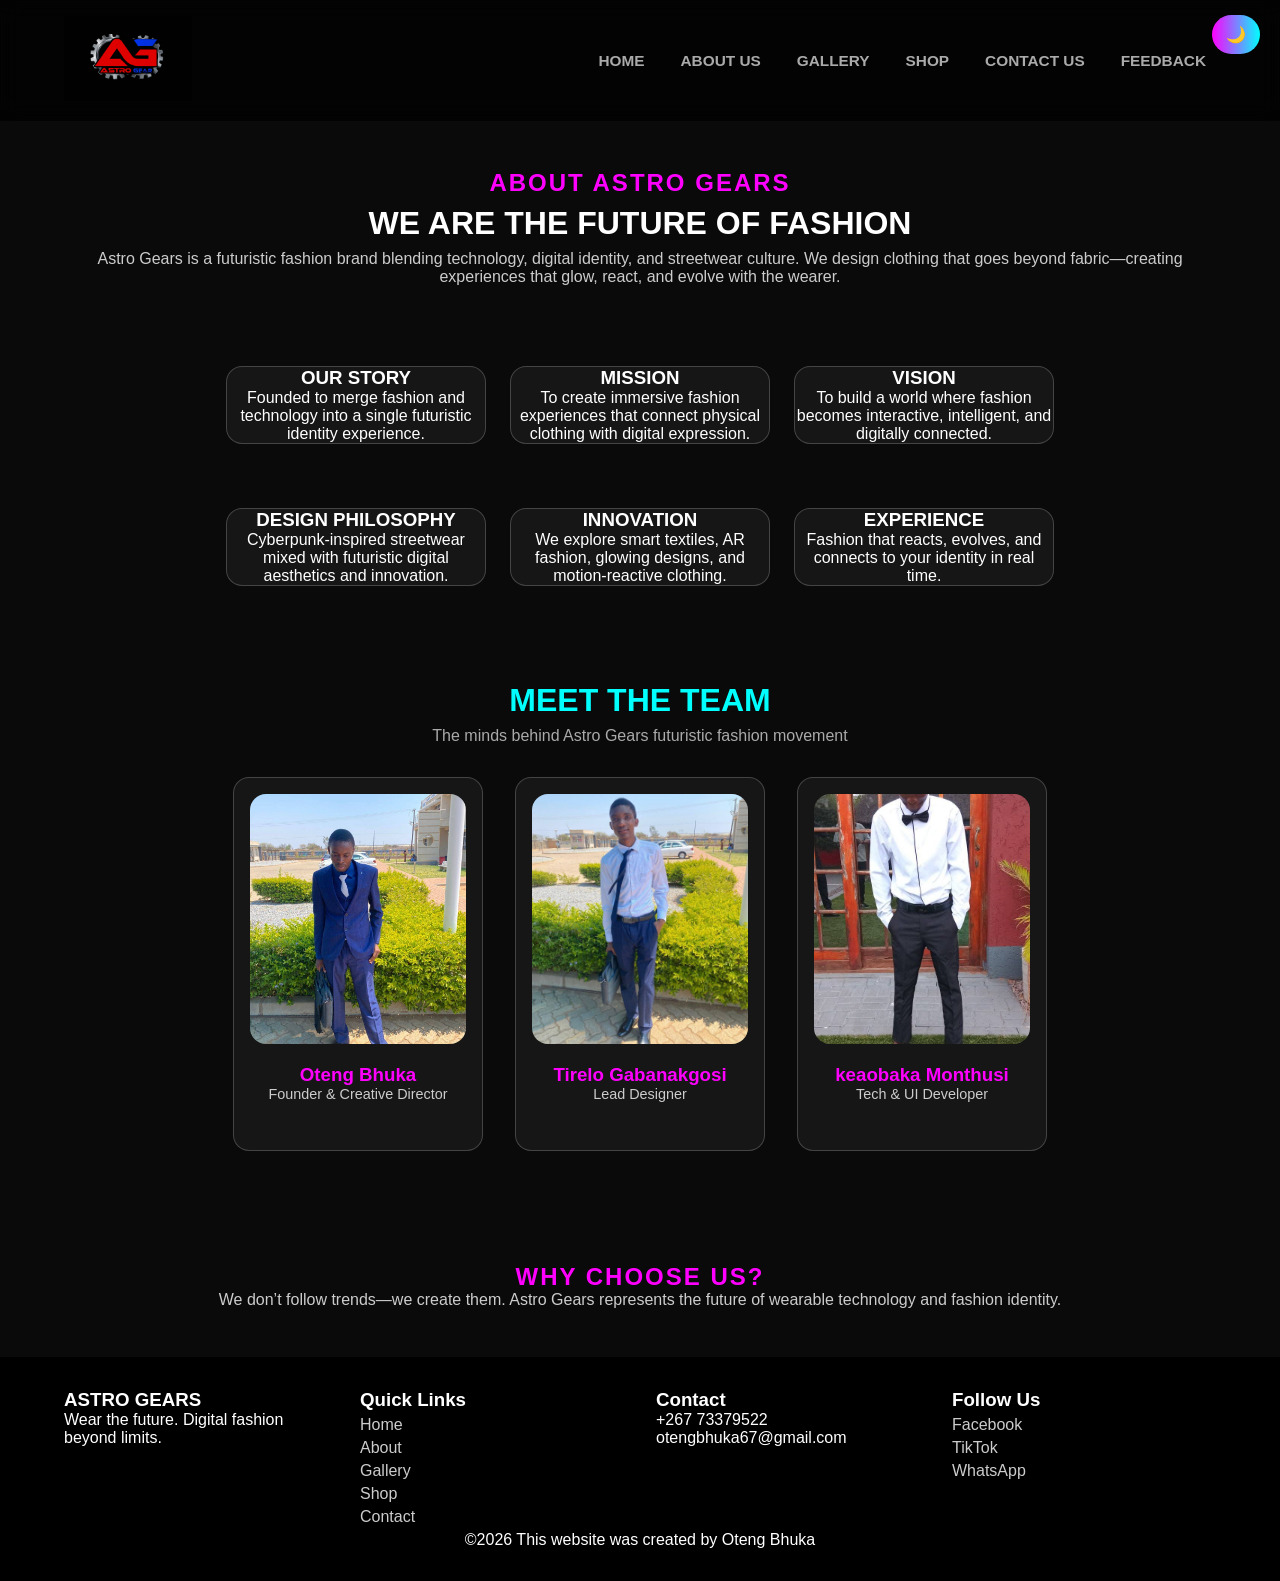
==== about.html @ b1f4368d "Add files via upload" ====
<!DOCTYPE html>
<html lang="en">
<head>
<meta charset="UTF-8">
<meta name="viewport" content="width=device-width, initial-scale=1.0">
<title>About Astro Gears</title>
<link rel="stylesheet" href="style.css">
</head>

<body>

<header>
  <button id="themeToggle">🌙</button>

  <div class="logo">
    <img src="photos/logo.png" alt="Astro gears">
  </div>

  <nav>
    <a href="index.html" class="nav-link">HOME</a>
    <a href="about.html" class="nav-link">ABOUT US</a>
    <a href="gallery.html" class="nav-link">GALLERY</a>
    <a href="shop.html" class="nav-link">SHOP</a>
    <a href="contact.html" class="nav-link">CONTACT US</a>
    <a href="feedback.html" class="nav-link">FEEDBACK</a>
  </nav>
</header>

<section class="astro">
  <h2>ABOUT ASTRO GEARS</h2>
  <h1>WE ARE THE FUTURE OF FASHION</h1>
  <p>
    Astro Gears is a futuristic fashion brand blending technology, digital identity, and streetwear culture.
    We design clothing that goes beyond fabric—creating experiences that glow, react, and evolve with the wearer.
  </p>
</section>

<section class="cards">

  <div class="card">
    <h3>OUR STORY</h3>
    <p>Founded to merge fashion and technology into a single futuristic identity experience.</p>
  </div>

  <div class="card">
    <h3>MISSION</h3>
    <p>To create immersive fashion experiences that connect physical clothing with digital expression.</p>
  </div>

  <div class="card">
    <h3>VISION</h3>
    <p>To build a world where fashion becomes interactive, intelligent, and digitally connected.</p>
  </div>

</section>

<section class="cards">

  <div class="card">
    <h3>DESIGN PHILOSOPHY</h3>
    <p>Cyberpunk-inspired streetwear mixed with futuristic digital aesthetics and innovation.</p>
  </div>

  <div class="card">
    <h3>INNOVATION</h3>
    <p>We explore smart textiles, AR fashion, glowing designs, and motion-reactive clothing.</p>
  </div>

  <div class="card">
    <h3>EXPERIENCE</h3>
    <p>Fashion that reacts, evolves, and connects to your identity in real time.</p>
  </div>

</section>


<section class="team-section">

  <h2>MEET THE TEAM</h2>
  <p>The minds behind Astro Gears futuristic fashion movement</p>

  <div class="team-container">

    <div class="team-card">
      <img src="photos/oteng.jpg" alt="Oteng Bhuka">
      <h3>Oteng Bhuka</h3>
      <p>Founder & Creative Director</p>
    </div>

    <div class="team-card">
      <img src="photos/tirelo.jpg" alt="Tirelo Gabanakgosi">
      <h3>Tirelo Gabanakgosi</h3>
      <p>Lead Designer</p>
    </div>

    <div class="team-card">
      <img src="photos/kea.jpg" alt="keaobaka Monthusi">
      <h3>keaobaka Monthusi</h3>
      <p>Tech & UI Developer</p>
    </div>

  </div>

</section>

<section class="astro">
  <h2>WHY CHOOSE US?</h2>
  <p>
    We don’t follow trends—we create them. Astro Gears represents the future of wearable technology and fashion identity.
  </p>
</section>

<script>
const toggle = document.getElementById("themeToggle");

if(localStorage.getItem("theme") === "alt"){
  document.body.classList.add("alt-theme");
}

toggle.addEventListener("click", () => {
  document.body.classList.toggle("alt-theme");

  if(document.body.classList.contains("alt-theme")){
    localStorage.setItem("theme","alt");
  } else {
    localStorage.setItem("theme","default");
  }
});
</script>

</body>

<footer class="footer">

  <div class="footer-container">

    <div class="footer-box">
      <h3>ASTRO GEARS</h3>
      <p>Wear the future. Digital fashion beyond limits.</p>
    </div>

    <div class="footer-box">
      <h3>Quick Links</h3>
      <a href="index.html">Home</a>
      <a href="about.html">About</a>
      <a href="gallery.html">Gallery</a>
      <a href="shop.html">Shop</a>
      <a href="contact.html">Contact</a>
    </div>

    <div class="footer-box">
      <h3>Contact</h3>
      <p>+267 73379522</p>
      <p>otengbhuka67@gmail.com</p>
    </div>

    <div class="footer-box">
      <h3>Follow Us</h3>
      <a href="https://www.facebook.com/rz.zack.1" target="_blank">Facebook</a>
      <a href="https://www.tiktok.com/@owteecodes" target="_blank">TikTok</a>
      <a href="https://wa.me/26773379522" target="_blank">WhatsApp</a>
    </div>

  </div>

  <p class="copyright">
    &copy;2026 This website was created by Oteng Bhuka
  </p>

</footer>

</html>
---- style.css ----
*{
margin:0;
padding:0;
box-sizing:border-box;
font-family:Arial, sans-serif;
}

html{
font-size:16px;
}

body{
background:
radial-gradient(circle at 20% 20%, #ff00ff33, transparent 40%),
radial-gradient(circle at 80% 80%, #00ffff33, transparent 40%),
#0a0a0a;
color:rgb(250, 250, 250);
overflow-x:hidden;
transition:0.5s ease;
}

body.alt-theme{
background:linear-gradient(135deg,#0f0c29,#302b63,#24243e);
color:#e0e0ff;
}

body.alt-theme::before{
content:"";
position:fixed;
top:0;
left:0;
width:100%;
height:100%;
background:radial-gradient(circle at 20% 30%, #ff00ff55, transparent 40%),
radial-gradient(circle at 80% 70%, #00ffff55, transparent 40%);
z-index:-1;
animation:moveGlow 8s infinite alternate ease-in-out;
}

@keyframes moveGlow{
0%{ transform:translate(0,0); }
100%{ transform:translate(30px, -30px); }
}

header{
display:flex;
justify-content:space-between;
align-items:center;
padding:1rem 5%;
flex-wrap:wrap;
background:rgba(0,0,0,0.7);
backdrop-filter:blur(10px);
}

.logo img{
width:clamp(80px, 10vw, 140px);
}

nav{
display:flex;
gap:1rem;
flex-wrap:wrap;
justify-content:center;
}

.nav-link{
text-decoration:none;
color:#aaa;
font-weight:bold;
font-size:clamp(0.8rem, 1.2vw, 1rem);
position:relative;
padding:5px 10px;
transition:0.3s;
}

.nav-link:hover{
color:#00ffff;
transform:scale(1.1);
}

.nav-link::after{
content:"";
position:absolute;
left:0;
bottom:-3px;
width:0%;
height:2px;
background:linear-gradient(90deg,#ff00ff,#00ffff);
transition:0.3s;
}

.nav-link:hover::after{
width:100%;
}

section{
padding:4rem 5%;
text-align:center;
}

.btn{
display:inline-block;
margin-top:1.5rem;
padding:0.8rem 2rem;
border-radius:2rem;
background:linear-gradient(90deg,#ff00ff,#00ffff);
color:black;
text-decoration:none;
font-weight:bold;
transition:0.3s;
}

.btn:hover{
transform:scale(1.05);
}

.cards{
display:flex;
justify-content:center;
align-items:center;
gap:1.5rem;
flex-wrap:wrap;
padding:2rem 5%;
perspective:1200px;
}

.card{
width:clamp(180px, 25vw, 260px);
border-radius:1rem;
overflow:hidden;
background:rgba(255,255,255,0.05);
border:1px solid rgba(255,255,255,0.2);
transform-style:preserve-3d;
opacity:0;
transform:translateY(40px) scale(0.9);
animation:cardIn 0.8s ease forwards;
transition:0.4s ease;
}

.card:nth-child(1){ animation-delay:0.1s; }
.card:nth-child(2){ animation-delay:0.2s; }
.card:nth-child(3){ animation-delay:0.3s; }
.card:nth-child(4){ animation-delay:0.4s; }

@keyframes cardIn{
to{
opacity:1;
transform:translateY(0) scale(1);
}
}

.card:hover{
transform:rotateY(12deg) rotateX(8deg) scale(1.05);
box-shadow:0 20px 40px rgba(0,255,255,0.2);
}

.card-img{
width:100%;
height:clamp(150px, 25vw, 220px);
object-fit:cover;
transition:0.4s;
}

.card:hover .card-img{
transform:translateZ(40px) scale(1.1);
}

.card-content{
padding:1rem;
text-align:center;
transform:translateZ(30px);
}

.gallery-container{
display:flex;
flex-wrap:wrap;
justify-content:center;
gap:1.5rem;
padding:2rem 5%;
perspective:1200px;
}

.gallery{
width:clamp(180px, 25vw, 260px);
height:clamp(220px, 30vw, 300px);
border-radius:1rem;
overflow:hidden;
position:relative;
background:rgba(255,255,255,0.05);
border:1px solid rgba(255,255,255,0.2);
transform-style:preserve-3d;
opacity:0;
transform:translateY(60px) scale(0.8) rotateY(180deg);
animation:galleryEnter 0.9s ease forwards;
transition:0.4s ease;
}

.gallery:nth-child(1){ animation-delay:0.1s; }
.gallery:nth-child(2){ animation-delay:0.2s; }
.gallery:nth-child(3){ animation-delay:0.3s; }
.gallery:nth-child(4){ animation-delay:0.4s; }
.gallery:nth-child(5){ animation-delay:0.5s; }
.gallery:nth-child(6){ animation-delay:0.6s; }

@keyframes galleryEnter{
0%{
opacity:0;
transform:translateX(-100px) rotateY(180deg) scale(0.7);
}
100%{
opacity:1;
transform:translateX(0) rotateY(0deg) scale(1);
}
}

.gallery img{
width:100%;
height:100%;
object-fit:cover;
transition:0.4s ease;
}

.gallery:hover{
transform:scale(1.05) rotateY(10deg) rotateX(5deg);
box-shadow:0 0 25px #00ffff;
}

.gallery:hover img{
transform:scale(1.1);
}

.shop-container{
display:flex;
flex-wrap:wrap;
justify-content:center;
gap:2rem;
padding:2rem 5%;
}

.shop-card{
width:clamp(200px, 25vw, 280px);
background:rgba(255,255,255,0.05);
border:1px solid rgba(255,255,255,0.2);
border-radius:1rem;
overflow:hidden;
transition:0.4s;
text-align:center;
}

.shop-card img{
width:100%;
height:250px;
object-fit:cover;
}

.info{
padding:1rem;
}

.price{
color:#00ffff;
font-weight:bold;
}

.shop-card button{
width:100%;
padding:10px;
border:none;
cursor:pointer;
background:linear-gradient(90deg,#ff00ff,#00ffff);
font-weight:bold;
transition:0.3s;
}

.shop-card button:hover{
transform:scale(1.05);
}

.popup{
position:fixed;
bottom:20px;
right:20px;
background:black;
color:#00ffff;
padding:15px;
border-radius:10px;
opacity:0;
transform:translateY(20px);
transition:0.4s;
}

.popup.show{
opacity:1;
transform:translateY(0);
}

.cart-add{
width:100%;
padding:12px 10px;
border:none;
cursor:pointer;
font-size:clamp(0.8rem, 1.2vw, 1rem);
font-weight:bold;
letter-spacing:1px;
color:black;
background:linear-gradient(90deg,#ff00ff,#00ffff);
transition:0.3s ease;
position:relative;
overflow:hidden;
}

.cart-add:hover{
transform:scale(1.05);
box-shadow:0 0 20px #00ffff;
}

.cart-add:active{
transform:scale(0.95);
}

.cart-add::before{
content:"";
position:absolute;
top:0;
left:-100%;
width:100%;
height:100%;
background:rgba(255,255,255,0.3);
transform:skewX(-20deg);
transition:0.5s;
}

.cart-add:hover::before{
left:120%;
}

.contact-section,
.feedback-section{
min-height:100vh;
display:flex;
flex-direction:column;
justify-content:center;
align-items:center;
padding:3rem 5%;
text-align:center;
background:#0a0a0a;
color:white;
perspective:1200px;
}

.contact-section h2,
.feedback-section h2{
font-size:clamp(1.8rem, 3vw, 2.5rem);
color:#ff00ff;
letter-spacing:2px;
animation:floatTitle 4s ease-in-out infinite;
}

@keyframes floatTitle{
0%,100%{ transform:translateY(0); }
50%{ transform:translateY(-10px); }
}

.contact-section form,
.feedback-section form{
width:100%;
max-width:450px;
display:flex;
flex-direction:column;
gap:1rem;
margin-top:2rem;
animation:formEntry 1s ease forwards;
}

@keyframes formEntry{
from{
opacity:0;
transform:rotateX(40deg) translateY(50px);
}
to{
opacity:1;
transform:rotateX(0) translateY(0);
}
}

.contact-section input,
.contact-section textarea,
.feedback-section input,
.feedback-section textarea{
width:100%;
padding:12px;
border:none;
outline:none;
border-radius:10px;
background:rgba(255,255,255,0.05);
border:1px solid rgba(255,255,255,0.2);
color:white;
transition:0.4s ease;
}

.contact-section input:hover,
.contact-section textarea:hover,
.feedback-section input:hover,
.feedback-section textarea:hover{
transform:translateY(-5px) scale(1.02);
box-shadow:0 0 15px #00ffff;
}

.contact-section input:focus,
.contact-section textarea:focus,
.feedback-section input:focus,
.feedback-section textarea:focus{
transform:scale(1.03);
box-shadow:0 0 20px #ff00ff;
}

textarea{
height:120px;
resize:none;
}

.contact-section button,
.feedback-section button{
padding:12px;
border:none;
cursor:pointer;
font-weight:bold;
letter-spacing:1px;
border-radius:25px;
background:linear-gradient(90deg,#ff00ff,#00ffff);
color:black;
transition:0.3s ease;
position:relative;
overflow:hidden;
}

.contact-section button:hover,
.feedback-section button:hover{
transform:scale(1.05) rotateX(10deg);
box-shadow:0 0 20px #00ffff;
}

.contact-section button:active,
.feedback-section button:active{
transform:scale(0.95);
}

.contact-section button::before,
.feedback-section button::before{
content:"";
position:absolute;
top:0;
left:-100%;
width:100%;
height:100%;
background:rgba(255,255,255,0.3);
transform:skewX(-20deg);
transition:0.5s;
}

.contact-section button:hover::before,
.feedback-section button:hover::before{
left:120%;
}

.stars{
font-size:2rem;
margin:1rem 0;
}

.stars span{
cursor:pointer;
color:#555;
transition:0.3s ease;
}

.stars span:hover{
transform:scale(1.3) rotateZ(10deg);
color:#00ffff;
text-shadow:0 0 10px #00ffff;
}

#themeToggle{
position:fixed;
top:15px;
right:20px;
z-index:1000;
padding:10px 14px;
border:none;
border-radius:20px;
cursor:pointer;
font-size:1rem;
font-weight:bold;
background:linear-gradient(90deg,#ff00ff,#00ffff);
color:black;
transition:0.3s ease;
}

#themeToggle:hover{
transform:scale(1.1);
box-shadow:0 0 15px #00ffff;
}

.footer{
background:#000;
color:white;
padding:2rem 5%;
text-align:center;
}

.footer-container{
display:flex;
flex-wrap:wrap;
justify-content:space-between;
gap:2rem;
}

.footer-box{
flex:1 1 200px;
text-align:left;
}

.footer-box a{
display:block;
color:#ccc;
margin:5px 0;
text-decoration:none;
transition:0.3s;
}

.footer-box a:hover

.copyright{
margin-top:20px;
font-size:0.9rem;
color:#aaa;
}

@media (max-width:900px){
header{
flex-direction:column;
gap:1rem;
}

.gallery{
width:45%;
}
}

@media (max-width:600px){
.cards{
flex-direction:column;
align-items:center;
}

.card{
width:90%;
}

.gallery{
width:90%;
}

section{
padding:3rem 1rem;
}

.contact-section form,
.feedback-section form{
width:90%;
}

.stars{
font-size:1.8rem;
}

.footer-container{
flex-direction:column;
text-align:center;
}
}

.team-section{
  text-align:center;
  padding:4rem 5%;
}

.team-section h2{
  font-size:2rem;
  color:#00ffff;
  margin-bottom:0.5rem;
}

.team-section p{
  color:#aaa;
  margin-bottom:2rem;
}

.team-container{
  display:flex;
  justify-content:center;
  gap:2rem;
  flex-wrap:wrap;
}

.team-card{
  width:250px;
  background:rgba(255,255,255,0.05);
  border:1px solid rgba(255,255,255,0.2);
  border-radius:1rem;
  padding:1rem;
  transition:0.4s;
  transform-style:preserve-3d;
}

.team-card img{
  width:100%;
  height:250px;
  object-fit:cover;
  border-radius:1rem;
}

.team-card h3{
  margin-top:1rem;
  color:#ff00ff;
}

.team-card p{
  color:#ccc;
  font-size:0.9rem;
}

.team-card:hover{
  transform:scale(1.05) rotateY(10deg);
  box-shadow:0 0 20px #00ffff;
}

body{
  background:#0a0a0a;
  color:white;
  overflow-x:hidden;
}

.astro{
  text-align:center;
  padding:3rem 5%;
}

.astro h2{
  color:#ff00ff;
  letter-spacing:2px;
}

.astro h1{
  font-size:2rem;
  margin:0.5rem 0;
}

.astro p{
  color:#ccc;
}

.shop-grid{
  display:flex;
  flex-wrap:wrap;
  justify-content:center;
  gap:1.5rem;
  padding:2rem 5%;
  perspective:1200px;
}

.shop-item{
  width:clamp(180px, 25vw, 260px);
  background:rgba(255,255,255,0.05);
  border:1px solid rgba(255,255,255,0.2);
  border-radius:1rem;
  overflow:hidden;
  text-align:center;

  transform-style:preserve-3d;
  transition:0.4s ease;

  opacity:0;
  transform:translateY(50px);
  animation:fadeIn 0.8s ease forwards;
}

@keyframes fadeIn{
  to{
    opacity:1;
    transform:translateY(0);
  }
}

.shop-item img{
  width:100%;
  height:220px;
  object-fit:cover;
  transition:0.4s ease;
}

.shop-item:hover{
  transform:scale(1.05) rotateY(10deg);
  box-shadow:0 0 25px #00ffff;
}

.shop-item:hover img{
  transform:scale(1.1);
}

.shop-item h3{
  margin-top:1rem;
  font-size:1rem;
}

.shop-item p{
  color:#00ffff;
  font-weight:bold;
  margin:0.5rem 0;
}

.shop-item button{
  width:100%;
  padding:12px;
  border:none;
  cursor:pointer;
  font-weight:bold;
  background:linear-gradient(90deg,#ff00ff,#00ffff);
  color:black;
  transition:0.3s ease;
  position:relative;
  overflow:hidden;
}

.shop-item button:hover{
  transform:scale(1.05);
  box-shadow:0 0 15px #00ffff;
}

.shop-item button:active{
  transform:scale(0.95);
}

.shop-item button::before{
  content:"";
  position:absolute;
  top:0;
  left:-100%;
  width:100%;
  height:100%;
  background:rgba(255,255,255,0.3);
  transform:skewX(-20deg);
  transition:0.5s;
}

.shop-item button:hover::before{
  left:120%;
}

.modal{
  display:none;
  position:fixed;
  inset:0;
  background:rgba(0,0,0,0.85);
  justify-content:center;
  align-items:center;
  z-index:9999;
}

.modal-content{
  background:#111;
  padding:2rem;
  border-radius:1rem;
  width:90%;
  max-width:420px;
  text-align:center;
  border:1px solid #00ffff;
  box-shadow:0 0 25px #00ffff;
}

.modal-content h2{
  color:#00ffff;
  margin-bottom:1rem;
}

.modal-content p{
  margin-bottom:1rem;
}

.modal-content input,
.modal-content select{
  width:100%;
  padding:10px;
  margin:8px 0;
  border:none;
  border-radius:5px;
  background:#222;
  color:white;
}

.modal-content button{
  width:100%;
  padding:12px;
  border:none;
  cursor:pointer;
  font-weight:bold;
  background:linear-gradient(90deg,#ff00ff,#00ffff);
  color:black;
  margin-top:10px;
}

.close{
  float:right;
  font-size:1.5rem;
  cursor:pointer;
  color:white;
}

@media (max-width:600px){
  .shop-item{
    width:90%;
  }
}
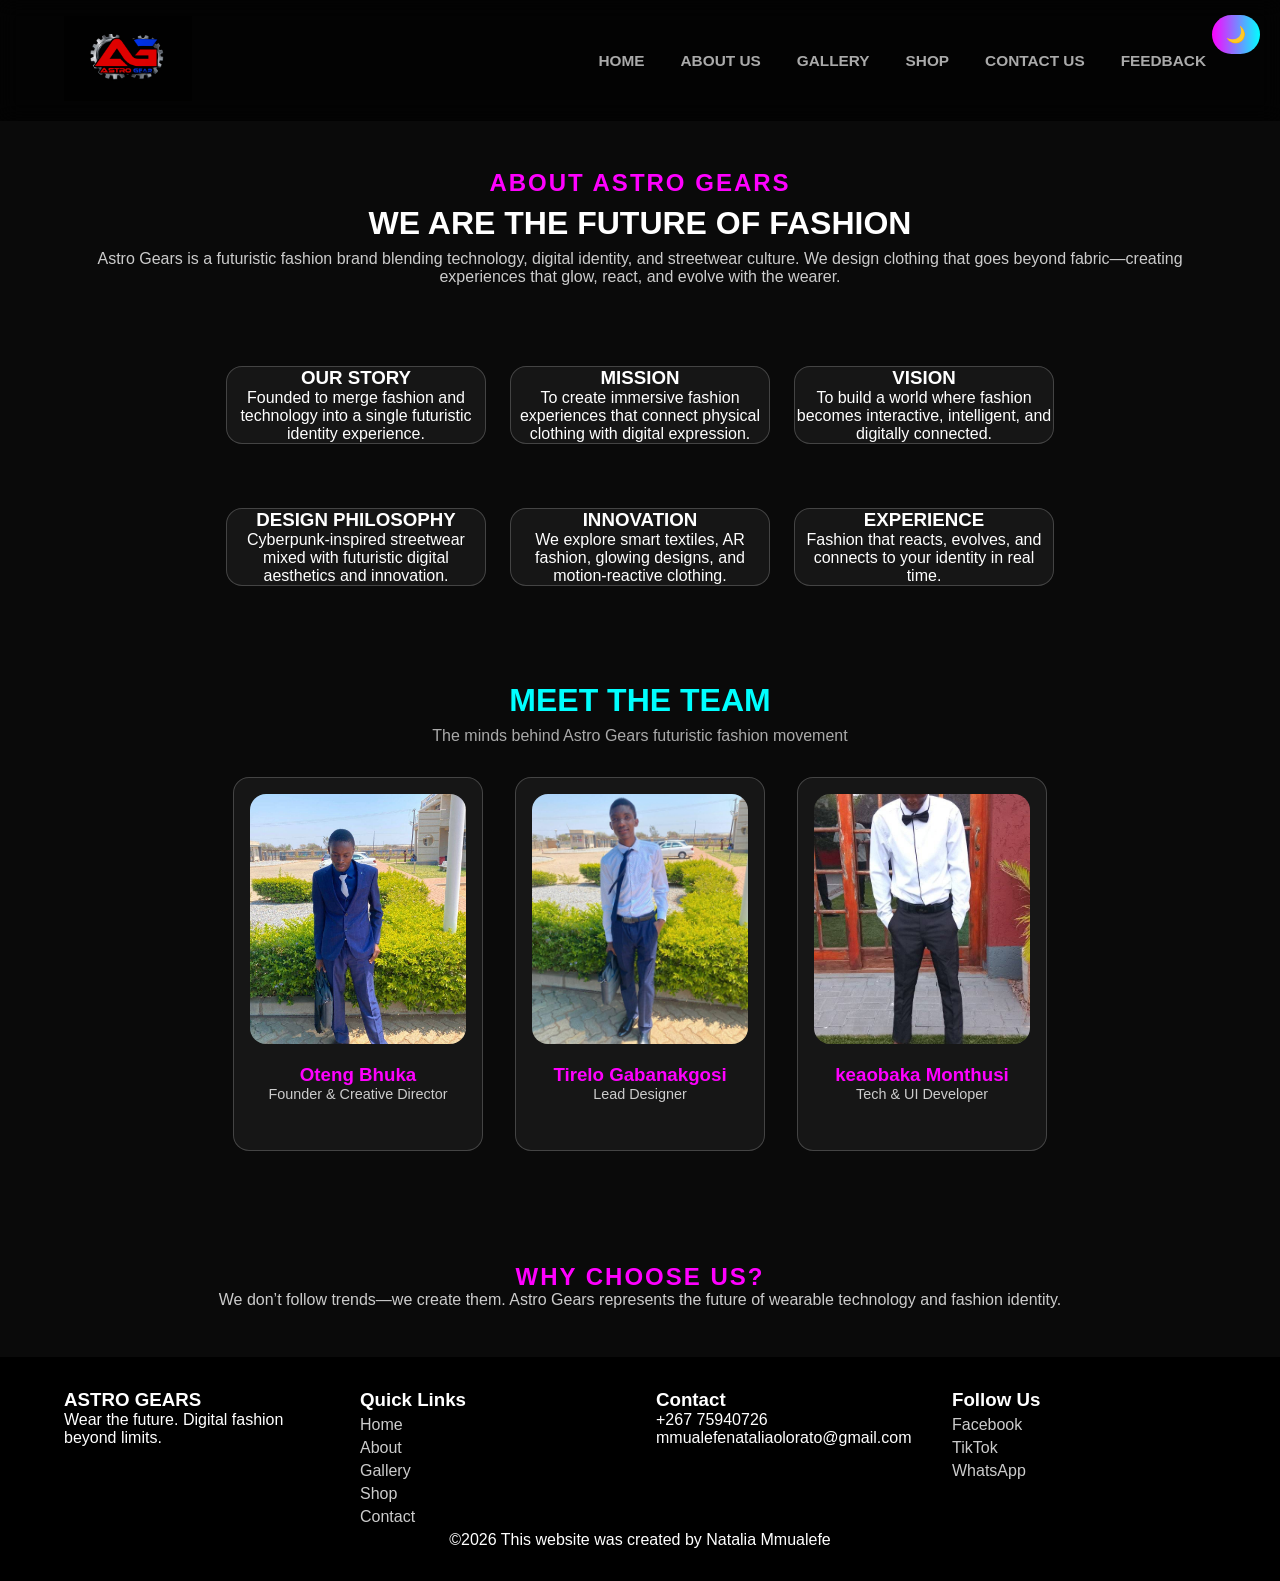
==== commit 2ffd3b73: "Update about.html" ====
--- a/about.html
+++ b/about.html
@@ -150,23 +150,23 @@
 
     <div class="footer-box">
       <h3>Contact</h3>
-      <p>+267 73379522</p>
-      <p>otengbhuka67@gmail.com</p>
+      <p>+267 75940726</p>
+      <p>mmualefenataliaolorato@gmail.com</p>
     </div>
 
     <div class="footer-box">
       <h3>Follow Us</h3>
       <a href="https://www.facebook.com/rz.zack.1" target="_blank">Facebook</a>
       <a href="https://www.tiktok.com/@owteecodes" target="_blank">TikTok</a>
-      <a href="https://wa.me/26773379522" target="_blank">WhatsApp</a>
+      <a href="https://wa.me/26775940726" target="_blank">WhatsApp</a>
     </div>
 
   </div>
 
   <p class="copyright">
-    &copy;2026 This website was created by Oteng Bhuka
+    &copy;2026 This website was created by Natalia Mmualefe
   </p>
 
 </footer>
 
-</html>+</html>
